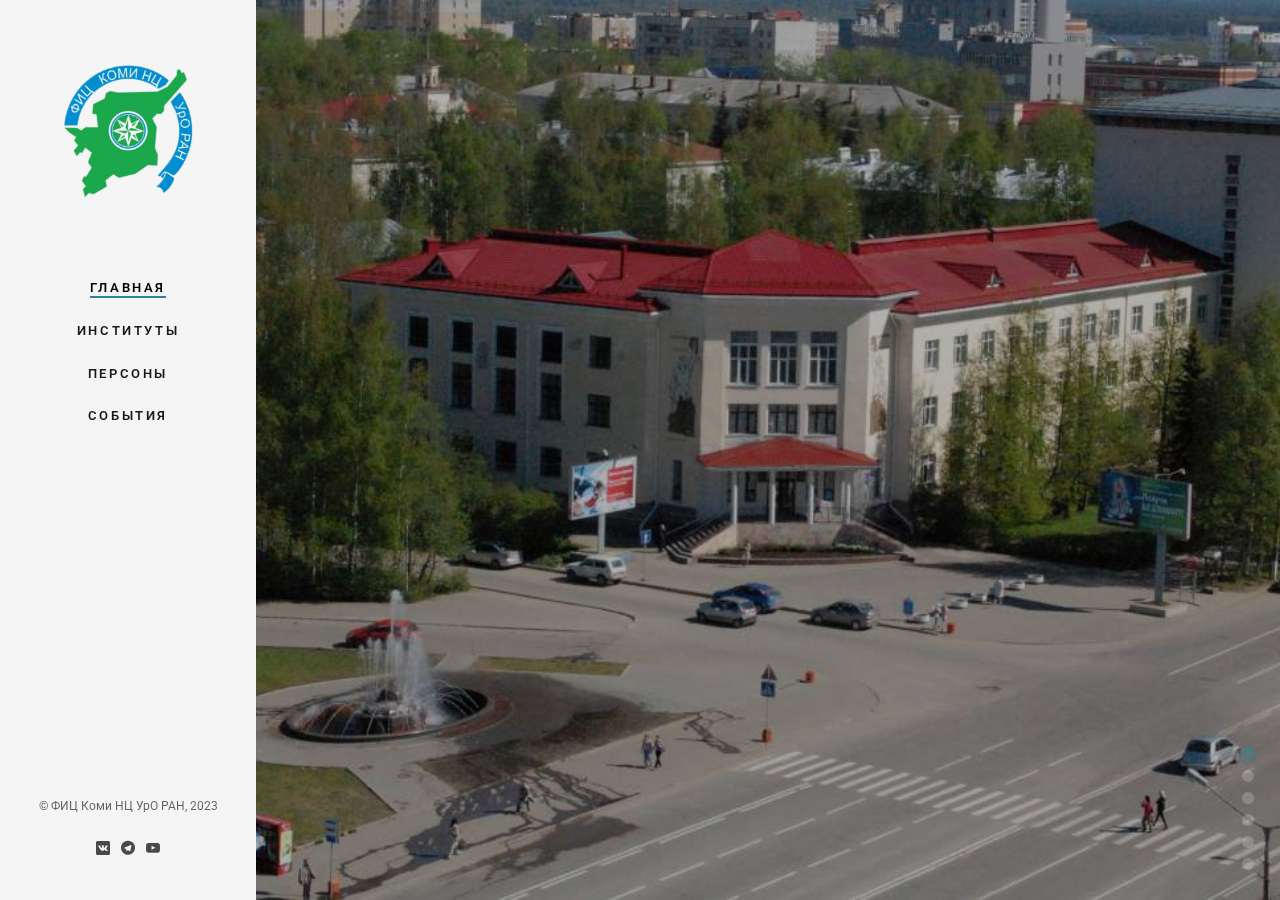
==== index.html @ f583ae5f "Add files via upload" ====
<!DOCTYPE html>
 <html class="no-js">
	<head>
	<meta charset="utf-8">
	<meta http-equiv="X-UA-Compatible" content="IE=edge">
	<title>FIC</title>
	<link rel="shortcut icon" href="favicon.ico">
	<link href="https://fonts.googleapis.com/css?family=Roboto:100,300,400,500,700" rel="stylesheet">
	<link rel="stylesheet" href="css/animate.css">
	<link rel="stylesheet" href="css/icomoon.css">
	<link rel="stylesheet" href="css/bootstrap.css">
	<link rel="stylesheet" href="css/flexslider.css">
	<link rel="stylesheet" href="css/style.css">
	<script src="js/modernizr-2.6.2.min.js"></script>

	</head>
	<body>
	<div id="fh5co-page">
		<a href="#" class="js-fh5co-nav-toggle fh5co-nav-toggle"><i></i></a>
		<aside id="fh5co-aside" role="complementary" class="border js-fullheight">

			<h1 id="fh5co-logo">
				<a href="index.html">
					<img src="images/logo.svg" alt="FIC Logo">
				</a>
			</h1>
			<nav id="fh5co-main-menu" role="navigation">
				<ul>
					<li class="fh5co-active"><a href="index.html">Главная</a></li>
					<li><a href="blog.html">Институты</a></li>
					<li><a href="person.html">Персоны</a></li>
					<li><a href="event.html">События</a></li>
				</ul>
			</nav>

			<div class="fh5co-footer">
				<p><small>&copy; ФИЦ Коми НЦ УрО РАН, 2023</span></small></p>
				<ul>
					<li><a href="#"><i class="icon-vk"></i></a></li>
					<li><a href="#"><i class="icon-telegram"></i></a></li>
					<li><a href="#"><i class="icon-youtube"></i></a></li>
				</ul>
			</div>

		</aside>

		<div id="fh5co-main">
			<aside id="fh5co-hero" class="js-fullheight">
				<div class="flexslider js-fullheight">
					<ul class="slides">
				   	<li style="background-image: url(images/Biology.jpg);">
				   		<div class="overlay"></div>
				   		<div class="container-fluid">
				   			<div class="row">
					   			<div class="col-md-8 col-md-offset-2 text-center js-fullheight slider-text">
					   				<div class="slider-text-inner">
					   					<h1>Институт биологии Коми научного центра Уральского отделения Российской академии наук</h1>
											<p><a href="blog.html" class="btn btn-primary btn-learn">Подробнее<i class="icon-arrow-right3"></i></a></p>
					   				</div>
					   			</div>
					   		</div>
				   		</div>
				   	</li>
				   	<li style="background-image: url(images/language.jpg);">
				   		<div class="overlay"></div>
				   		<div class="container-fluid">
				   			<div class="row">
					   			<div class="col-md-8 col-md-offset-2 text-center js-fullheight slider-text">
					   				<div class="slider-text-inner">
					   					<h1>Институт языка, литературы и истории Коми научного центра Уральского отделения Российской академии наук</h1>
											<p><a href="blog.html" class="btn btn-primary btn-learn">Подробнее<i class="icon-arrow-right3"></i></a></p>
					   				</div>
					   			</div>
					   		</div>
				   		</div>
				   	</li>
				   	<li style="background-image: url(images/chemistry.jpg);">
				   		<div class="overlay"></div>
				   		<div class="container-fluid">
				   			<div class="row">
					   			<div class="col-md-8 col-md-offset-2 text-center js-fullheight slider-text">
					   				<div class="slider-text-inner">
					   					<h1>Институт химии Коми научного центра Уральского отделения Российской академии наук</h1>
											<p><a href="blog.html" class="btn btn-primary btn-learn">Подробнее<i class="icon-arrow-right3"></i></a></p>
					   				</div>
					   			</div>
					   		</div>
				   		</div>
				   	</li>
					<li style="background-image: url(images/phisycaly.jpg);">
						<div class="overlay"></div>
						<div class="container-fluid">
							<div class="row">
								<div class="col-md-8 col-md-offset-2 text-center js-fullheight slider-text">
									<div class="slider-text-inner">
										<h1>Институт физиологии Коми научного центра Уральского отделения Российской 
											академии наук</h1>
										 <p><a href="blog.html" class="btn btn-primary btn-learn">Подробнее<i class="icon-arrow-right3"></i></a></p>
									</div>
								</div>
							</div>
						</div>
					</li>
					<li style="background-image: url(images/economics.jpg);">
						<div class="overlay"></div>
						<div class="container-fluid">
							<div class="row">
								<div class="col-md-8 col-md-offset-2 text-center js-fullheight slider-text">
									<div class="slider-text-inner">
										<h1>Институт социально-экономических и энергетических проблем Севера Коми научного центра Уральского отделения Российской 
											академии наук</h1>
										 <p><a href="blog.html" class="btn btn-primary btn-learn">Подробнее<i class="icon-arrow-right3"></i></a></p>
									</div>
								</div>
							</div>
						</div>
					</li>
					<li style="background-image: url(images/geology.jpg);">
						<div class="overlay"></div>
						<div class="container-fluid">
							<div class="row">
								<div class="col-md-8 col-md-offset-2 text-center js-fullheight slider-text">
									<div class="slider-text-inner">
										<h1>Институт геологии Коми научного центра Уральского отделения Российской академии наук имени академика Н.П. Юшкина</h1>
										 <p><a href="blog.html" class="btn btn-primary btn-learn">Подробнее<i class="icon-arrow-right3"></i></a></p>
									</div>
								</div>
							</div>
						</div>
					</li>
				  	</ul>
			  	</div>
			</aside>

	<script src="js/jquery.min.js"></script>
	<script src="js/jquery.easing.1.3.js"></script>
	<script src="js/bootstrap.min.js"></script>
	<script src="js/jquery.waypoints.min.js"></script>
	<script src="js/jquery.flexslider-min.js"></script>
	<script src="js/main.js"></script>

	</body>
</html>
---- css/icomoon.css ----
@font-face {
  font-family: 'icomoon';
  src:  url('fonts/icomoon.eot?6py85u');
  src:  url('fonts/icomoon.eot?6py85u#iefix') format('embedded-opentype'),
    url('fonts/icomoon.ttf?6py85u') format('truetype'),
    url('fonts/icomoon.woff?6py85u') format('woff'),
    url('fonts/icomoon.svg?6py85u#icomoon') format('svg');
  font-weight: normal;
  font-style: normal;
}

[class^="icon-"], [class*=" icon-"] {
  font-family: 'icomoon' !important;
  speak: none;
  font-style: normal;
  font-weight: normal;
  font-variant: normal;
  text-transform: none;
  line-height: 1;

  -webkit-font-smoothing: antialiased;
  -moz-osx-font-smoothing: grayscale;
}

.icon-times:before {
  content: "\e930";
}
.icon-tick:before {
  content: "\e931";
}
.icon-plus:before {
  content: "\e932";
}
.icon-minus:before {
  content: "\e933";
}
.icon-equals:before {
  content: "\e934";
}
.icon-divide:before {
  content: "\e935";
}
.icon-chevron-right:before {
  content: "\e936";
}
.icon-chevron-left:before {
  content: "\e937";
}
.icon-arrow-right-thick:before {
  content: "\e938";
}
.icon-arrow-left-thick:before {
  content: "\e939";
}
.icon-th-small:before {
  content: "\e93a";
}
.icon-th-menu:before {
  content: "\e93b";
}
.icon-th-list:before {
  content: "\e93c";
}
.icon-th-large:before {
  content: "\e93d";
}
.icon-home:before {
  content: "\e93e";
}
.icon-arrow-forward:before {
  content: "\e93f";
}
.icon-arrow-back:before {
  content: "\e940";
}
.icon-rss:before {
  content: "\e941";
}
.icon-location:before {
  content: "\e942";
}
.icon-link:before {
  content: "\e943";
}
.icon-image:before {
  content: "\e944";
}
.icon-arrow-up-thick:before {
  content: "\e945";
}
.icon-arrow-down-thick:before {
  content: "\e946";
}
.icon-starburst:before {
  content: "\e947";
}
.icon-starburst-outline:before {
  content: "\e948";
}
.icon-star3:before {
  content: "\e949";
}
.icon-flow-children:before {
  content: "\e94a";
}
.icon-export:before {
  content: "\e94b";
}
.icon-delete2:before {
  content: "\e94c";
}
.icon-delete-outline:before {
  content: "\e94d";
}
.icon-cloud-storage:before {
  content: "\e94e";
}
.icon-wi-fi:before {
  content: "\e94f";
}
.icon-heart:before {
  content: "\e950";
}
.icon-flash:before {
  content: "\e951";
}
.icon-cancel:before {
  content: "\e952";
}
.icon-backspace:before {
  content: "\e953";
}
.icon-attachment:before {
  content: "\e954";
}
.icon-arrow-move:before {
  content: "\e955";
}
.icon-warning:before {
  content: "\e956";
}
.icon-user:before {
  content: "\e957";
}
.icon-radar:before {
  content: "\e958";
}
.icon-lock-open:before {
  content: "\e959";
}
.icon-lock-closed:before {
  content: "\e95a";
}
.icon-location-arrow:before {
  content: "\e95b";
}
.icon-info:before {
  content: "\e95c";
}
.icon-user-delete:before {
  content: "\e95d";
}
.icon-user-add:before {
  content: "\e95e";
}
.icon-media-pause:before {
  content: "\e95f";
}
.icon-group:before {
  content: "\e960";
}
.icon-chart-pie:before {
  content: "\e961";
}
.icon-chart-line:before {
  content: "\e962";
}
.icon-chart-bar:before {
  content: "\e963";
}
.icon-chart-area:before {
  content: "\e964";
}
.icon-video:before {
  content: "\e965";
}
.icon-point-of-interest:before {
  content: "\e966";
}
.icon-infinity:before {
  content: "\e967";
}
.icon-globe:before {
  content: "\e968";
}
.icon-eye:before {
  content: "\e969";
}
.icon-cog:before {
  content: "\e96a";
}
.icon-camera:before {
  content: "\e96b";
}
.icon-upload:before {
  content: "\e96c";
}
.icon-scissors:before {
  content: "\e96d";
}
.icon-refresh:before {
  content: "\e96e";
}
.icon-pin:before {
  content: "\e96f";
}
.icon-key:before {
  content: "\e970";
}
.icon-info-large:before {
  content: "\e971";
}
.icon-eject:before {
  content: "\e972";
}
.icon-download:before {
  content: "\e973";
}
.icon-zoom:before {
  content: "\e974";
}
.icon-zoom-out:before {
  content: "\e975";
}
.icon-zoom-in:before {
  content: "\e976";
}
.icon-sort-numerically:before {
  content: "\e977";
}
.icon-sort-alphabetically:before {
  content: "\e978";
}
.icon-input-checked:before {
  content: "\e979";
}
.icon-calender:before {
  content: "\e97a";
}
.icon-world2:before {
  content: "\e97b";
}
.icon-notes:before {
  content: "\e97c";
}
.icon-code:before {
  content: "\e97d";
}
.icon-arrow-sync:before {
  content: "\e97e";
}
.icon-arrow-shuffle:before {
  content: "\e97f";
}
.icon-arrow-repeat:before {
  content: "\e980";
}
.icon-arrow-minimise:before {
  content: "\e981";
}
.icon-arrow-maximise:before {
  content: "\e982";
}
.icon-arrow-loop:before {
  content: "\e983";
}
.icon-anchor:before {
  content: "\e984";
}
.icon-spanner:before {
  content: "\e985";
}
.icon-puzzle:before {
  content: "\e986";
}
.icon-power:before {
  content: "\e987";
}
.icon-plane:before {
  content: "\e988";
}
.icon-pi:before {
  content: "\e989";
}
.icon-phone:before {
  content: "\e98a";
}
.icon-microphone2:before {
  content: "\e98b";
}
.icon-media-rewind:before {
  content: "\e98c";
}
.icon-flag:before {
  content: "\e98d";
}
.icon-adjust-brightness:before {
  content: "\e98e";
}
.icon-waves:before {
  content: "\e98f";
}
.icon-social-twitter:before {
  content: "\e990";
}
.icon-social-facebook:before {
  content: "\e991";
}
.icon-social-dribbble:before {
  content: "\e992";
}
.icon-media-stop:before {
  content: "\e993";
}
.icon-media-record:before {
  content: "\e994";
}
.icon-media-play:before {
  content: "\e995";
}
.icon-media-fast-forward:before {
  content: "\e996";
}
.icon-media-eject:before {
  content: "\e997";
}
.icon-social-vimeo:before {
  content: "\e998";
}
.icon-social-tumbler:before {
  content: "\e999";
}
.icon-social-skype:before {
  content: "\e99a";
}
.icon-social-pinterest:before {
  content: "\e99b";
}
.icon-social-linkedin:before {
  content: "\e99c";
}
.icon-social-last-fm:before {
  content: "\e99d";
}
.icon-social-github:before {
  content: "\e99e";
}
.icon-social-flickr:before {
  content: "\e99f";
}
.icon-at:before {
  content: "\e9a0";
}
.icon-times-outline:before {
  content: "\e9a1";
}
.icon-plus-outline:before {
  content: "\e9a2";
}
.icon-minus-outline:before {
  content: "\e9a3";
}
.icon-tick-outline:before {
  content: "\e9a4";
}
.icon-th-large-outline:before {
  content: "\e9a5";
}
.icon-equals-outline:before {
  content: "\e9a6";
}
.icon-divide-outline:before {
  content: "\e9a7";
}
.icon-chevron-right-outline:before {
  content: "\e9a8";
}
.icon-chevron-left-outline:before {
  content: "\e9a9";
}
.icon-arrow-right-outline:before {
  content: "\e9aa";
}
.icon-arrow-left-outline:before {
  content: "\e9ab";
}
.icon-th-small-outline:before {
  content: "\e9ac";
}
.icon-th-menu-outline:before {
  content: "\e9ad";
}
.icon-th-list-outline:before {
  content: "\e9ae";
}
.icon-news2:before {
  content: "\e9b1";
}
.icon-home-outline:before {
  content: "\e9b2";
}
.icon-arrow-up-outline:before {
  content: "\e9b3";
}
.icon-arrow-forward-outline:before {
  content: "\e9b4";
}
.icon-arrow-down-outline:before {
  content: "\e9b5";
}
.icon-arrow-back-outline:before {
  content: "\e9b6";
}
.icon-trash3:before {
  content: "\e9b7";
}
.icon-rss-outline:before {
  content: "\e9b8";
}
.icon-message:before {
  content: "\e9b9";
}
.icon-location-outline:before {
  content: "\e9ba";
}
.icon-link-outline:before {
  content: "\e9bb";
}
.icon-image-outline:before {
  content: "\e9bc";
}
.icon-export-outline:before {
  content: "\e9bd";
}
.icon-cross:before {
  content: "\e9be";
}
.icon-wi-fi-outline:before {
  content: "\e9bf";
}
.icon-star-outline:before {
  content: "\e9c0";
}
.icon-media-pause-outline:before {
  content: "\e9c1";
}
.icon-mail:before {
  content: "\e9c2";
}
.icon-heart-outline:before {
  content: "\e9c3";
}
.icon-flash-outline:before {
  content: "\e9c4";
}
.icon-cancel-outline:before {
  content: "\e9c5";
}
.icon-beaker:before {
  content: "\e9c6";
}
.icon-arrow-move-outline:before {
  content: "\e9c7";
}
.icon-watch2:before {
  content: "\e9c8";
}
.icon-warning-outline:before {
  content: "\e9c9";
}
.icon-time:before {
  content: "\e9ca";
}
.icon-radar-outline:before {
  content: "\e9cb";
}
.icon-lock-open-outline:before {
  content: "\e9cc";
}
.icon-location-arrow-outline:before {
  content: "\e9cd";
}
.icon-info-outline:before {
  content: "\e9ce";
}
.icon-backspace-outline:before {
  content: "\e9cf";
}
.icon-attachment-outline:before {
  content: "\e9d0";
}
.icon-user-outline:before {
  content: "\e9d1";
}
.icon-user-delete-outline:before {
  content: "\e9d2";
}
.icon-user-add-outline:before {
  content: "\e9d3";
}
.icon-lock-closed-outline:before {
  content: "\e9d4";
}
.icon-group-outline:before {
  content: "\e9d5";
}
.icon-chart-pie-outline:before {
  content: "\e9d6";
}
.icon-chart-line-outline:before {
  content: "\e9d7";
}
.icon-chart-bar-outline:before {
  content: "\e9d8";
}
.icon-chart-area-outline:before {
  content: "\e9d9";
}
.icon-video-outline:before {
  content: "\e9da";
}
.icon-point-of-interest-outline:before {
  content: "\e9db";
}
.icon-map:before {
  content: "\e9dc";
}
.icon-key-outline:before {
  content: "\e9dd";
}
.icon-infinity-outline:before {
  content: "\e9de";
}
.icon-globe-outline:before {
  content: "\e9df";
}
.icon-eye-outline:before {
  content: "\e9e0";
}
.icon-cog-outline:before {
  content: "\e9e1";
}
.icon-camera-outline:before {
  content: "\e9e2";
}
.icon-upload-outline:before {
  content: "\e9e3";
}
.icon-support:before {
  content: "\e9e4";
}
.icon-scissors-outline:before {
  content: "\e9e5";
}
.icon-refresh-outline:before {
  content: "\e9e6";
}
.icon-info-large-outline:before {
  content: "\e9e7";
}
.icon-eject-outline:before {
  content: "\e9e8";
}
.icon-download-outline:before {
  content: "\e9e9";
}
.icon-battery-mid:before {
  content: "\e9ea";
}
.icon-battery-low:before {
  content: "\e9eb";
}
.icon-battery-high:before {
  content: "\e9ec";
}
.icon-zoom-outline:before {
  content: "\e9ed";
}
.icon-zoom-out-outline:before {
  content: "\e9ee";
}
.icon-zoom-in-outline:before {
  content: "\e9ef";
}
.icon-tag3:before {
  content: "\e9f0";
}
.icon-tabs-outline:before {
  content: "\e9f1";
}
.icon-pin-outline:before {
  content: "\e9f2";
}
.icon-message-typing:before {
  content: "\e9f3";
}
.icon-directions:before {
  content: "\e9f4";
}
.icon-battery-full:before {
  content: "\e9f5";
}
.icon-battery-charge:before {
  content: "\e9f6";
}
.icon-pipette:before {
  content: "\e9f7";
}
.icon-pencil:before {
  content: "\e9f8";
}
.icon-folder:before {
  content: "\e9f9";
}
.icon-folder-delete:before {
  content: "\e9fa";
}
.icon-folder-add:before {
  content: "\e9fb";
}
.icon-edit:before {
  content: "\e9fc";
}
.icon-document:before {
  content: "\e9fd";
}
.icon-document-delete:before {
  content: "\e9fe";
}
.icon-document-add:before {
  content: "\e9ff";
}
.icon-brush:before {
  content: "\ea00";
}
.icon-thumbs-up:before {
  content: "\ea01";
}
.icon-thumbs-down:before {
  content: "\ea02";
}
.icon-pen:before {
  content: "\ea03";
}
.icon-sort-numerically-outline:before {
  content: "\ea04";
}
.icon-sort-alphabetically-outline:before {
  content: "\ea05";
}
.icon-social-last-fm-circular:before {
  content: "\ea06";
}
.icon-social-github-circular:before {
  content: "\ea07";
}
.icon-compass:before {
  content: "\ea08";
}
.icon-bookmark:before {
  content: "\ea09";
}
.icon-input-checked-outline:before {
  content: "\ea0a";
}
.icon-code-outline:before {
  content: "\ea0b";
}
.icon-calender-outline:before {
  content: "\ea0c";
}
.icon-business-card:before {
  content: "\ea0d";
}
.icon-arrow-up:before {
  content: "\ea0e";
}
.icon-arrow-sync-outline:before {
  content: "\ea0f";
}
.icon-arrow-right:before {
  content: "\ea10";
}
.icon-arrow-repeat-outline:before {
  content: "\ea11";
}
.icon-arrow-loop-outline:before {
  content: "\ea12";
}
.icon-arrow-left:before {
  content: "\ea13";
}
.icon-flow-switch:before {
  content: "\ea14";
}
.icon-flow-parallel:before {
  content: "\ea15";
}
.icon-flow-merge:before {
  content: "\ea16";
}
.icon-document-text:before {
  content: "\ea17";
}
.icon-clipboard:before {
  content: "\ea18";
}
.icon-calculator:before {
  content: "\ea19";
}
.icon-arrow-minimise-outline:before {
  content: "\ea1a";
}
.icon-arrow-maximise-outline:before {
  content: "\ea1b";
}
.icon-arrow-down:before {
  content: "\ea1c";
}
.icon-gift:before {
  content: "\ea1d";
}
.icon-film:before {
  content: "\ea1e";
}
.icon-database:before {
  content: "\ea1f";
}
.icon-bell:before {
  content: "\ea20";
}
.icon-anchor-outline:before {
  content: "\ea21";
}
.icon-adjust-contrast:before {
  content: "\ea22";
}
.icon-world-outline:before {
  content: "\ea23";
}
.icon-shopping-bag:before {
  content: "\ea24";
}
.icon-power-outline:before {
  content: "\ea25";
}
.icon-notes-outline:before {
  content: "\ea26";
}
.icon-device-tablet:before {
  content: "\ea27";
}
.icon-device-phone:before {
  content: "\ea28";
}
.icon-device-laptop:before {
  content: "\ea29";
}
.icon-device-desktop:before {
  content: "\ea2a";
}
.icon-briefcase:before {
  content: "\ea2b";
}
.icon-stopwatch:before {
  content: "\ea2c";
}
.icon-spanner-outline:before {
  content: "\ea2d";
}
.icon-puzzle-outline:before {
  content: "\ea2e";
}
.icon-printer:before {
  content: "\ea2f";
}
.icon-pi-outline:before {
  content: "\ea30";
}
.icon-lightbulb:before {
  content: "\ea31";
}
.icon-flag-outline:before {
  content: "\ea32";
}
.icon-contacts:before {
  content: "\ea33";
}
.icon-archive2:before {
  content: "\ea34";
}
.icon-weather-stormy:before {
  content: "\ea35";
}
.icon-weather-shower:before {
  content: "\ea36";
}
.icon-weather-partly-sunny:before {
  content: "\ea37";
}
.icon-weather-downpour:before {
  content: "\ea38";
}
.icon-weather-cloudy:before {
  content: "\ea39";
}
.icon-plane-outline:before {
  content: "\ea3a";
}
.icon-phone-outline:before {
  content: "\ea3b";
}
.icon-microphone-outline:before {
  content: "\ea3c";
}
.icon-weather-windy:before {
  content: "\ea3d";
}
.icon-weather-windy-cloudy:before {
  content: "\ea3e";
}
.icon-weather-sunny:before {
  content: "\ea3f";
}
.icon-weather-snow:before {
  content: "\ea40";
}
.icon-weather-night:before {
  content: "\ea41";
}
.icon-media-stop-outline:before {
  content: "\ea42";
}
.icon-media-rewind-outline:before {
  content: "\ea43";
}
.icon-media-record-outline:before {
  content: "\ea44";
}
.icon-media-play-outline:before {
  content: "\ea45";
}
.icon-media-fast-forward-outline:before {
  content: "\ea46";
}
.icon-media-eject-outline:before {
  content: "\ea47";
}
.icon-wine:before {
  content: "\ea48";
}
.icon-waves-outline:before {
  content: "\ea49";
}
.icon-ticket:before {
  content: "\ea4a";
}
.icon-tags:before {
  content: "\ea4b";
}
.icon-plug:before {
  content: "\ea4c";
}
.icon-headphones:before {
  content: "\ea4d";
}
.icon-credit-card:before {
  content: "\ea4e";
}
.icon-coffee:before {
  content: "\ea4f";
}
.icon-book:before {
  content: "\ea50";
}
.icon-beer:before {
  content: "\ea51";
}
.icon-volume2:before {
  content: "\ea52";
}
.icon-volume-up:before {
  content: "\ea53";
}
.icon-volume-mute:before {
  content: "\ea54";
}
.icon-volume-down:before {
  content: "\ea55";
}
.icon-social-vimeo-circular:before {
  content: "\ea56";
}
.icon-social-twitter-circular:before {
  content: "\ea57";
}
.icon-social-pinterest-circular:before {
  content: "\ea58";
}
.icon-social-linkedin-circular:before {
  content: "\ea59";
}
.icon-social-facebook-circular:before {
  content: "\ea5a";
}
.icon-social-dribbble-circular:before {
  content: "\ea5b";
}
.icon-tree:before {
  content: "\ea5c";
}
.icon-thermometer2:before {
  content: "\ea5d";
}
.icon-social-tumbler-circular:before {
  content: "\ea5e";
}
.icon-social-skype-outline:before {
  content: "\ea5f";
}
.icon-social-flickr-circular:before {
  content: "\ea60";
}
.icon-social-at-circular:before {
  content: "\ea61";
}
.icon-shopping-cart:before {
  content: "\ea62";
}
.icon-messages:before {
  content: "\ea63";
}
.icon-leaf:before {
  content: "\ea64";
}
.icon-feather:before {
  content: "\ea65";
}
.icon-eye2:before {
  content: "\e064";
}
.icon-paper-clip:before {
  content: "\e065";
}
.icon-mail5:before {
  content: "\e066";
}
.icon-toggle:before {
  content: "\e067";
}
.icon-layout:before {
  content: "\e068";
}
.icon-link2:before {
  content: "\e069";
}
.icon-bell2:before {
  content: "\e06a";
}
.icon-lock3:before {
  content: "\e06b";
}
.icon-unlock:before {
  content: "\e06c";
}
.icon-ribbon2:before {
  content: "\e06d";
}
.icon-image2:before {
  content: "\e06e";
}
.icon-signal:before {
  content: "\e06f";
}
.icon-target3:before {
  content: "\e070";
}
.icon-clipboard3:before {
  content: "\e071";
}
.icon-clock3:before {
  content: "\e072";
}
.icon-watch:before {
  content: "\e073";
}
.icon-air-play:before {
  content: "\e074";
}
.icon-camera3:before {
  content: "\e075";
}
.icon-video2:before {
  content: "\e076";
}
.icon-disc:before {
  content: "\e077";
}
.icon-printer3:before {
  content: "\e078";
}
.icon-monitor:before {
  content: "\e079";
}
.icon-server:before {
  content: "\e07a";
}
.icon-cog2:before {
  content: "\e07b";
}
.icon-heart3:before {
  content: "\e07c";
}
.icon-paragraph:before {
  content: "\e07d";
}
.icon-align-justify:before {
  content: "\e07e";
}
.icon-align-left:before {
  content: "\e07f";
}
.icon-align-center:before {
  content: "\e080";
}
.icon-align-right:before {
  content: "\e081";
}
.icon-book2:before {
  content: "\e082";
}
.icon-layers2:before {
  content: "\e083";
}
.icon-stack2:before {
  content: "\e084";
}
.icon-stack-2:before {
  content: "\e085";
}
.icon-paper:before {
  content: "\e086";
}
.icon-paper-stack:before {
  content: "\e087";
}
.icon-search3:before {
  content: "\e088";
}
.icon-zoom-in2:before {
  content: "\e089";
}
.icon-zoom-out2:before {
  content: "\e08a";
}
.icon-reply2:before {
  content: "\e08b";
}
.icon-circle-plus:before {
  content: "\e08c";
}
.icon-circle-minus:before {
  content: "\e08d";
}
.icon-circle-check:before {
  content: "\e08e";
}
.icon-circle-cross:before {
  content: "\e08f";
}
.icon-square-plus:before {
  content: "\e090";
}
.icon-square-minus:before {
  content: "\e091";
}
.icon-square-check:before {
  content: "\e092";
}
.icon-square-cross:before {
  content: "\e093";
}
.icon-microphone:before {
  content: "\e094";
}
.icon-record:before {
  content: "\e095";
}
.icon-skip-back:before {
  content: "\e096";
}
.icon-rewind:before {
  content: "\e097";
}
.icon-play4:before {
  content: "\e098";
}
.icon-pause3:before {
  content: "\e099";
}
.icon-stop3:before {
  content: "\e09a";
}
.icon-fast-forward:before {
  content: "\e09b";
}
.icon-skip-forward:before {
  content: "\e09c";
}
.icon-shuffle2:before {
  content: "\e09d";
}
.icon-repeat:before {
  content: "\e09e";
}
.icon-folder2:before {
  content: "\e09f";
}
.icon-umbrella:before {
  content: "\e0a0";
}
.icon-moon:before {
  content: "\e0a1";
}
.icon-thermometer:before {
  content: "\e0a2";
}
.icon-drop:before {
  content: "\e0a3";
}
.icon-sun2:before {
  content: "\e0a4";
}
.icon-cloud3:before {
  content: "\e0a5";
}
.icon-cloud-upload2:before {
  content: "\e0a6";
}
.icon-cloud-download2:before {
  content: "\e0a7";
}
.icon-upload4:before {
  content: "\e0a8";
}
.icon-download4:before {
  content: "\e0a9";
}
.icon-location3:before {
  content: "\e0aa";
}
.icon-location-2:before {
  content: "\e0ab";
}
.icon-map3:before {
  content: "\e0ac";
}
.icon-battery:before {
  content: "\e0ad";
}
.icon-head:before {
  content: "\e0ae";
}
.icon-briefcase3:before {
  content: "\e0af";
}
.icon-speech-bubble:before {
  content: "\e0b0";
}
.icon-anchor2:before {
  content: "\e0b1";
}
.icon-globe2:before {
  content: "\e0b2";
}
.icon-box:before {
  content: "\e0b3";
}
.icon-reload:before {
  content: "\e0b4";
}
.icon-share3:before {
  content: "\e0b5";
}
.icon-marquee:before {
  content: "\e0b6";
}
.icon-marquee-plus:before {
  content: "\e0b7";
}
.icon-marquee-minus:before {
  content: "\e0b8";
}
.icon-tag:before {
  content: "\e0b9";
}
.icon-power2:before {
  content: "\e0ba";
}
.icon-command2:before {
  content: "\e0bb";
}
.icon-alt:before {
  content: "\e0bc";
}
.icon-esc:before {
  content: "\e0bd";
}
.icon-bar-graph:before {
  content: "\e0be";
}
.icon-bar-graph-2:before {
  content: "\e0bf";
}
.icon-pie-graph:before {
  content: "\e0c0";
}
.icon-star:before {
  content: "\e0c1";
}
.icon-arrow-left3:before {
  content: "\e0c2";
}
.icon-arrow-right3:before {
  content: "\e0c3";
}
.icon-arrow-up3:before {
  content: "\e0c4";
}
.icon-arrow-down3:before {
  content: "\e0c5";
}
.icon-volume:before {
  content: "\e0c6";
}
.icon-mute:before {
  content: "\e0c7";
}
.icon-content-right:before {
  content: "\e100";
}
.icon-content-left:before {
  content: "\e101";
}
.icon-grid2:before {
  content: "\e102";
}
.icon-grid-2:before {
  content: "\e103";
}
.icon-columns:before {
  content: "\e104";
}
.icon-loader:before {
  content: "\e105";
}
.icon-bag:before {
  content: "\e106";
}
.icon-ban:before {
  content: "\e107";
}
.icon-flag3:before {
  content: "\e108";
}
.icon-trash:before {
  content: "\e109";
}
.icon-expand2:before {
  content: "\e110";
}
.icon-contract:before {
  content: "\e111";
}
.icon-maximize:before {
  content: "\e112";
}
.icon-minimize:before {
  content: "\e113";
}
.icon-plus2:before {
  content: "\e114";
}
.icon-minus2:before {
  content: "\e115";
}
.icon-check:before {
  content: "\e116";
}
.icon-cross2:before {
  content: "\e117";
}
.icon-move:before {
  content: "\e118";
}
.icon-delete:before {
  content: "\e119";
}
.icon-menu5:before {
  content: "\e120";
}
.icon-archive:before {
  content: "\e121";
}
.icon-inbox:before {
  content: "\e122";
}
.icon-outbox:before {
  content: "\e123";
}
.icon-file:before {
  content: "\e124";
}
.icon-file-add:before {
  content: "\e125";
}
.icon-file-subtract:before {
  content: "\e126";
}
.icon-help:before {
  content: "\e127";
}
.icon-open:before {
  content: "\e128";
}
.icon-ellipsis:before {
  content: "\e129";
}
.icon-heart4:before {
  content: "\e900";
}
.icon-cloud4:before {
  content: "\e901";
}
.icon-star2:before {
  content: "\e902";
}
.icon-tv2:before {
  content: "\e903";
}
.icon-sound:before {
  content: "\e904";
}
.icon-video3:before {
  content: "\e905";
}
.icon-trash2:before {
  content: "\e906";
}
.icon-user2:before {
  content: "\e907";
}
.icon-key3:before {
  content: "\e908";
}
.icon-search4:before {
  content: "\e909";
}
.icon-settings:before {
  content: "\e90a";
}
.icon-camera4:before {
  content: "\e90b";
}
.icon-tag2:before {
  content: "\e90c";
}
.icon-lock4:before {
  content: "\e90d";
}
.icon-bulb:before {
  content: "\e90e";
}
.icon-pen2:before {
  content: "\e90f";
}
.icon-diamond:before {
  content: "\e910";
}
.icon-display2:before {
  content: "\e911";
}
.icon-location4:before {
  content: "\e912";
}
.icon-eye3:before {
  content: "\e913";
}
.icon-bubble3:before {
  content: "\e914";
}
.icon-stack3:before {
  content: "\e915";
}
.icon-cup:before {
  content: "\e916";
}
.icon-phone3:before {
  content: "\e917";
}
.icon-news:before {
  content: "\e918";
}
.icon-mail6:before {
  content: "\e919";
}
.icon-like:before {
  content: "\e91a";
}
.icon-photo:before {
  content: "\e91b";
}
.icon-note:before {
  content: "\e91c";
}
.icon-clock4:before {
  content: "\e91d";
}
.icon-paperplane:before {
  content: "\e91e";
}
.icon-params:before {
  content: "\e91f";
}
.icon-banknote:before {
  content: "\e920";
}
.icon-data:before {
  content: "\e921";
}
.icon-music2:before {
  content: "\e922";
}
.icon-megaphone2:before {
  content: "\e923";
}
.icon-study:before {
  content: "\e924";
}
.icon-lab2:before {
  content: "\e925";
}
.icon-food:before {
  content: "\e926";
}
.icon-t-shirt:before {
  content: "\e927";
}
.icon-fire2:before {
  content: "\e928";
}
.icon-clip:before {
  content: "\e929";
}
.icon-shop:before {
  content: "\e92a";
}
.icon-calendar3:before {
  content: "\e92b";
}
.icon-wallet2:before {
  content: "\e92c";
}
.icon-vynil:before {
  content: "\e92d";
}
.icon-truck2:before {
  content: "\e92e";
}
.icon-world:before {
  content: "\e92f";
}
.icon-spinner6:before {
  content: "\e9af";
}
.icon-spinner7:before {
  content: "\e9b0";
}
.icon-amazon:before {
  content: "\eab7";
}
.icon-google:before {
  content: "\eab8";
}
.icon-google2:before {
  content: "\eab9";
}
.icon-google3:before {
  content: "\eaba";
}
.icon-google-plus:before {
  content: "\eabb";
}
.icon-google-plus2:before {
  content: "\eabc";
}
.icon-google-plus3:before {
  content: "\eabd";
}
.icon-hangouts:before {
  content: "\eabe";
}
.icon-google-drive:before {
  content: "\eabf";
}
.icon-facebook2:before {
  content: "\eac0";
}
.icon-facebook22:before {
  content: "\eac1";
}
.icon-instagram:before {
  content: "\eac2";
}
.icon-whatsapp:before {
  content: "\eac3";
}
.icon-spotify:before {
  content: "\eac4";
}
.icon-telegram:before {
  content: "\eac5";
}
.icon-twitter2:before {
  content: "\eac6";
}
.icon-vine:before {
  content: "\eac7";
}
.icon-vk:before {
  content: "\eac8";
}
.icon-renren:before {
  content: "\eac9";
}
.icon-sina-weibo:before {
  content: "\eaca";
}
.icon-rss2:before {
  content: "\eacb";
}
.icon-rss22:before {
  content: "\eacc";
}
.icon-youtube:before {
  content: "\eacd";
}
.icon-youtube2:before {
  content: "\eace";
}
.icon-twitch:before {
  content: "\eacf";
}
.icon-vimeo:before {
  content: "\ead0";
}
.icon-vimeo2:before {
  content: "\ead1";
}
.icon-lanyrd:before {
  content: "\ead2";
}
.icon-flickr:before {
  content: "\ead3";
}
.icon-flickr2:before {
  content: "\ead4";
}
.icon-flickr3:before {
  content: "\ead5";
}
.icon-flickr4:before {
  content: "\ead6";
}
.icon-dribbble2:before {
  content: "\ead7";
}
.icon-behance:before {
  content: "\ead8";
}
.icon-behance2:before {
  content: "\ead9";
}
.icon-deviantart:before {
  content: "\eada";
}
.icon-500px:before {
  content: "\eadb";
}
.icon-steam:before {
  content: "\eadc";
}
.icon-steam2:before {
  content: "\eadd";
}
.icon-dropbox:before {
  content: "\eade";
}
.icon-onedrive:before {
  content: "\eadf";
}
.icon-github:before {
  content: "\eae0";
}
.icon-npm:before {
  content: "\eae1";
}
.icon-basecamp:before {
  content: "\eae2";
}
.icon-trello:before {
  content: "\eae3";
}
.icon-wordpress:before {
  content: "\eae4";
}
.icon-joomla:before {
  content: "\eae5";
}
.icon-ello:before {
  content: "\eae6";
}
.icon-blogger:before {
  content: "\eae7";
}
.icon-blogger2:before {
  content: "\eae8";
}
.icon-tumblr2:before {
  content: "\eae9";
}
.icon-tumblr22:before {
  content: "\eaea";
}
.icon-yahoo:before {
  content: "\eaeb";
}
.icon-yahoo2:before {
  content: "\eaec";
}
.icon-tux:before {
  content: "\eaed";
}
.icon-appleinc:before {
  content: "\eaee";
}
.icon-finder:before {
  content: "\eaef";
}
.icon-android:before {
  content: "\eaf0";
}
.icon-windows:before {
  content: "\eaf1";
}
.icon-windows8:before {
  content: "\eaf2";
}
.icon-soundcloud:before {
  content: "\eaf3";
}
.icon-soundcloud2:before {
  content: "\eaf4";
}
.icon-skype:before {
  content: "\eaf5";
}
.icon-reddit:before {
  content: "\eaf6";
}
.icon-hackernews:before {
  content: "\eaf7";
}
.icon-wikipedia:before {
  content: "\eaf8";
}
.icon-linkedin2:before {
  content: "\eaf9";
}
.icon-linkedin22:before {
  content: "\eafa";
}
.icon-lastfm:before {
  content: "\eafb";
}
.icon-lastfm2:before {
  content: "\eafc";
}
.icon-delicious:before {
  content: "\eafd";
}
.icon-stumbleupon:before {
  content: "\eafe";
}
.icon-stumbleupon2:before {
  content: "\eaff";
}
.icon-stackoverflow:before {
  content: "\eb00";
}
.icon-pinterest:before {
  content: "\eb01";
}
.icon-pinterest2:before {
  content: "\eb02";
}
.icon-xing:before {
  content: "\eb03";
}
.icon-xing2:before {
  content: "\eb04";
}
.icon-flattr:before {
  content: "\eb05";
}
.icon-foursquare:before {
  content: "\eb06";
}
.icon-yelp:before {
  content: "\eb07";
}
.icon-paypal:before {
  content: "\eb08";
}
.icon-chrome:before {
  content: "\eb09";
}
.icon-firefox:before {
  content: "\eb0a";
}
.icon-IE:before {
  content: "\eb0b";
}
.icon-edge:before {
  content: "\eb0c";
}
.icon-safari:before {
  content: "\eb0d";
}
.icon-opera:before {
  content: "\eb0e";
}
.icon-file-pdf:before {
  content: "\eb0f";
}
.icon-file-openoffice:before {
  content: "\eb10";
}
.icon-file-word:before {
  content: "\eb11";
}
.icon-file-excel:before {
  content: "\eb12";
}
.icon-libreoffice:before {
  content: "\eb13";
}
.icon-html-five:before {
  content: "\eb14";
}
.icon-html-five2:before {
  content: "\eb15";
}
.icon-css3:before {
  content: "\eb16";
}
.icon-git:before {
  content: "\eb17";
}
.icon-codepen:before {
  content: "\eb18";
}
.icon-svg:before {
  content: "\eb19";
}
.icon-IcoMoon:before {
  content: "\eb1a";
}
---- css/flexslider.css ----
.flex-container a:hover,
.flex-slider a:hover {
  outline: none;
}
.slides,
.slides > li,
.flex-control-nav,
.flex-direction-nav {
  margin: 0;
  padding: 0;
  list-style: none;
}
.flex-pauseplay span {
  text-transform: capitalize;
}

.flexslider {
  margin: 0;
  padding: 0;
}
.flexslider .slides > li {
  display: none;
  -webkit-backface-visibility: hidden;
}
.flexslider .slides img {
  width: 100%;
  display: block;
}
.flexslider .slides:after {
  /*content: "\0020";*/
  display: block;
  clear: both;
  visibility: hidden;
  line-height: 0;
  height: 0;
}
html[xmlns] .flexslider .slides {
  display: block;
}
* html .flexslider .slides {
  height: 1%;
}
.no-js .flexslider .slides > li:first-child {
  display: block;
}

.flexslider {
  margin: 0 0 60px;
  background: #ffffff;
  border: 4px solid #ffffff;
  position: relative;
  zoom: 1;
  -webkit-border-radius: 4px;
  -moz-border-radius: 4px;
  border-radius: 4px;
  -webkit-box-shadow: '' 0 1px 4px rgba(0, 0, 0, 0.2);
  -moz-box-shadow: '' 0 1px 4px rgba(0, 0, 0, 0.2);
  -o-box-shadow: '' 0 1px 4px rgba(0, 0, 0, 0.2);
  box-shadow: '' 0 1px 4px rgba(0, 0, 0, 0.2);
}
.flexslider .slides {
  zoom: 1;
}
.flexslider .slides img {
  height: auto;
  -moz-user-select: none;
}
.flex-viewport {
  max-height: 2000px;
  -webkit-transition: all 1s ease;
  -moz-transition: all 1s ease;
  -ms-transition: all 1s ease;
  -o-transition: all 1s ease;
  transition: all 1s ease;
}
.loading .flex-viewport {
  max-height: 300px;
}
.carousel li {
  margin-right: 5px;
}
.flex-direction-nav {
  height: 0;
}
.flex-direction-nav a {
  text-decoration: none;
  display: block;
  width: 40px;
  height: 40px;
  margin: -20px 0 0;
  position: absolute;
  top: 50%;
  z-index: 10;
  overflow: hidden;
  opacity: 0;
  cursor: pointer;
  color: rgba(0, 0, 0, 0.8);
  text-shadow: 1px 1px 0 rgba(255, 255, 255, 0.3);
  -webkit-transition: all 0.3s ease-in-out;
  -moz-transition: all 0.3s ease-in-out;
  -ms-transition: all 0.3s ease-in-out;
  -o-transition: all 0.3s ease-in-out;
  transition: all 0.3s ease-in-out;
}
.flex-direction-nav a:before {
  font-family: "flexslider-icon";
  font-size: 40px;
  display: inline-block;
  content: '\f001';
  color: rgba(0, 0, 0, 0.8);
  text-shadow: 1px 1px 0 rgba(255, 255, 255, 0.3);
}
.flex-direction-nav a.flex-next:before {
  content: '\f002';
}
.flex-direction-nav .flex-prev {
  left: -50px;
}
.flex-direction-nav .flex-next {
  right: -50px;
  text-align: right;
}
.flexslider:hover .flex-direction-nav .flex-prev {
  opacity: 0.7;
  left: 10px;
}
.flexslider:hover .flex-direction-nav .flex-prev:hover {
  opacity: 1;
}
.flexslider:hover .flex-direction-nav .flex-next {
  opacity: 0.7;
  right: 10px;
}
.flexslider:hover .flex-direction-nav .flex-next:hover {
  opacity: 1;
}
.flex-direction-nav .flex-disabled {
  opacity: 0!important;
  filter: alpha(opacity=0);
  cursor: default;
  z-index: -1;
}
.flex-pauseplay a {
  display: block;
  width: 20px;
  height: 20px;
  position: absolute;
  bottom: 5px;
  left: 10px;
  opacity: 0.8;
  z-index: 10;
  overflow: hidden;
  cursor: pointer;
  color: #000;
}
.flex-pauseplay a:before {
  font-family: "flexslider-icon";
  font-size: 20px;
  display: inline-block;
  content: '\f004';
}
.flex-pauseplay a:hover {
  opacity: 1;
}
.flex-pauseplay a.flex-play:before {
  content: '\f003';
}
.flex-control-nav {
  width: 100%;
  position: absolute;
  bottom: -40px;
  text-align: center;
}
.flex-control-nav li {
  margin: 0 6px;
  display: inline-block;
  zoom: 1;
  display: inline;
}
.flex-control-paging li a {
  width: 11px;
  height: 11px;
  display: block;
  background: #666;
  background: rgba(0, 0, 0, 0.5);
  cursor: pointer;
  text-indent: -9999px;
  -webkit-box-shadow: inset 0 0 3px rgba(0, 0, 0, 0.3);
  -moz-box-shadow: inset 0 0 3px rgba(0, 0, 0, 0.3);
  -o-box-shadow: inset 0 0 3px rgba(0, 0, 0, 0.3);
  box-shadow: inset 0 0 3px rgba(0, 0, 0, 0.3);
  -webkit-border-radius: 20px;
  -moz-border-radius: 20px;
  border-radius: 20px;
}
.flex-control-paging li a:hover {
  background: #333;
  background: rgba(0, 0, 0, 0.7);
}
.flex-control-paging li a.flex-active {
  background: #000;
  background: rgba(0, 0, 0, 0.9);
  cursor: default;
}
.flex-control-thumbs {
  margin: 5px 0 0;
  position: static;
  overflow: hidden;
}
.flex-control-thumbs li {
  width: 25%;
  float: left;
  margin: 0;
}
.flex-control-thumbs img {
  width: 100%;
  height: auto;
  display: block;
  opacity: .7;
  cursor: pointer;
  -moz-user-select: none;
  -webkit-transition: all 1s ease;
  -moz-transition: all 1s ease;
  -ms-transition: all 1s ease;
  -o-transition: all 1s ease;
  transition: all 1s ease;
}
.flex-control-thumbs img:hover {
  opacity: 1;
}
.flex-control-thumbs .flex-active {
  opacity: 1;
  cursor: default;
}

@media screen and (max-width: 860px) {
  .flex-direction-nav .flex-prev {
    opacity: 1;
    left: 10px;
  }
  .flex-direction-nav .flex-next {
    opacity: 1;
    right: 10px;
  }
}
---- css/style.css ----
@font-face {
  font-family: 'icomoon';
  src: url("../fonts/icomoon/icomoon.eot?srf3rx");
  src: url("../fonts/icomoon/icomoon.eot?srf3rx#iefix") format("embedded-opentype"), url("../fonts/icomoon/icomoon.ttf?srf3rx") format("truetype"), url("../fonts/icomoon/icomoon.woff?srf3rx") format("woff"), url("../fonts/icomoon/icomoon.svg?srf3rx#icomoon") format("svg");
  font-weight: normal;
  font-style: normal;
}

body {
  font-family: "Roboto", Arial, sans-serif;
  font-weight: 300;
  font-size: 14px;
  line-height: 1.6;
  color: rgba(0, 0, 0, 0.5);
  background: whitesmoke;
}
@media screen and (max-width: 992px) {
  body {
    font-size: 16px;
  }
}

a {
  color: #228896;
  -webkit-transition: 0.5s;
  -o-transition: 0.5s;
  transition: 0.5s;
}
a:hover, a:active, a:focus {
  color: #228896;
  outline: none;
  text-decoration: none !important;
}

p {
  margin-bottom: 1.5em;
}

h1, h2, h3, h4, h5, h6 {
  color: #000;
  font-family: "Roboto", Arial, sans-serif;
  font-weight: 400;
  margin: 0 0 30px 0;
}

figure {
  margin-bottom: 2.5em;
  float: left;
  width: 100%;
}
figure figcaption {
  font-size: 16px;
  width: 80%;
  margin: 20px auto 0px auto;
  color: #b3b3b3;
  font-style: italic;
  font-family: "Roboto", Arial, sans-serif;
}
@media screen and (max-width: 480px) {
  figure figcaption {
    width: 100%;
  }
}

::-webkit-selection {
  color: #fff;
  background: #228896;
}

::-moz-selection {
  color: #fff;
  background: #228896;
}

::selection {
  color: #fff;
  background: #228896;
}

#fh5co-page {
  width: 100%;
  overflow: hidden;
  position: relative;
}

#fh5co-aside {
  padding-top: 60px;
  padding-bottom: 40px;
  width: 20%;
  position: fixed;
  bottom: 0;
  top: 0;
  left: 0;
  overflow-y: scroll;
  z-index: 1001;
  -webkit-transition: 0.5s;
  -o-transition: 0.5s;
  transition: 0.5s;
}
@media screen and (max-width: 1200px) {
  #fh5co-aside {
    width: 30%;
  }
}
@media screen and (max-width: 768px) {
  #fh5co-aside {
    width: 270px;
    -moz-transform: translateX(-270px);
    -webkit-transform: translateX(-270px);
    -ms-transform: translateX(-270px);
    -o-transform: translateX(-270px);
    transform: translateX(-270px);
  }
}
#fh5co-aside #fh5co-logo {
  text-align: center;
  font-family: "Roboto", Arial, sans-serif;
  font-weight: 700;
  margin-bottom: 2em;
  text-transform: uppercase;
  font-size: 38px;
}
@media screen and (max-width: 768px) {
  #fh5co-aside #fh5co-logo {
    margin-bottom: 1em;
  }
}
#fh5co-aside #fh5co-logo a {
  color: #000;
}
#fh5co-aside #fh5co-logo a span {
  font-weight: 300;
  color: rgba(0, 0, 0, 0.5);
}
#fh5co-aside #fh5co-main-menu ul {
  text-align: center;
  margin: 0;
  padding: 0;
}
@media screen and (max-width: 768px) {
  #fh5co-aside #fh5co-main-menu ul {
    margin: 0 0 2em 0;
  }
}
#fh5co-aside #fh5co-main-menu ul li {
  margin: 0 0 20px 0;
  padding: 0;
  list-style: none;
}
#fh5co-aside #fh5co-main-menu ul li a {
  color: rgba(0, 0, 0, 0.9);
  text-decoration: none;
  letter-spacing: .1em;
  text-transform: uppercase;
  font-size: 13px;
  font-weight: 600;
  position: relative;
  padding: 10px 10px;
  letter-spacing: .2em;
  font-family: "Roboto", Arial, sans-serif;
  -webkit-transition: 0.3s;
  -o-transition: 0.3s;
  transition: 0.3s;
}
#fh5co-aside #fh5co-main-menu ul li a:after {
  content: "";
  position: absolute;
  height: 2px;
  bottom: 7px;
  left: 10px;
  right: 10px;
  background-color: #228896;
  visibility: hidden;
  -webkit-transform: scaleX(0);
  -moz-transform: scaleX(0);
  -ms-transform: scaleX(0);
  -o-transform: scaleX(0);
  transform: scaleX(0);
  -webkit-transition: all 0.3s cubic-bezier(0.175, 0.885, 0.32, 1.275);
  -moz-transition: all 0.3s cubic-bezier(0.175, 0.885, 0.32, 1.275);
  -ms-transition: all 0.3s cubic-bezier(0.175, 0.885, 0.32, 1.275);
  -o-transition: all 0.3s cubic-bezier(0.175, 0.885, 0.32, 1.275);
  transition: all 0.3s cubic-bezier(0.175, 0.885, 0.32, 1.275);
}
#fh5co-aside #fh5co-main-menu ul li a:hover {
  text-decoration: none;
  color: black;
}
#fh5co-aside #fh5co-main-menu ul li a:hover:after {
  visibility: visible;
  -webkit-transform: scaleX(1);
  -moz-transform: scaleX(1);
  -ms-transform: scaleX(1);
  -o-transform: scaleX(1);
  transform: scaleX(1);
}
#fh5co-aside #fh5co-main-menu ul li.fh5co-active a {
  color: black;
}
#fh5co-aside #fh5co-main-menu ul li.fh5co-active a:after {
  visibility: visible;
  -webkit-transform: scaleX(1);
  -moz-transform: scaleX(1);
  -ms-transform: scaleX(1);
  -o-transform: scaleX(1);
  transform: scaleX(1);
}
#fh5co-aside .fh5co-footer {
  position: absolute;
  bottom: 40px;
  font-size: 14px;
  text-align: center;
  width: 100%;
  font-weight: 400;
  color: rgba(0, 0, 0, 0.6);
  padding: 0 20px;
}
@media screen and (max-width: 768px) {
  #fh5co-aside .fh5co-footer {
    position: relative;
    bottom: 0;
  }
}
#fh5co-aside .fh5co-footer span {
  display: block;
}
#fh5co-aside .fh5co-footer ul {
  padding: 0;
  margin: 0;
  text-align: center;
}
#fh5co-aside .fh5co-footer ul li {
  padding: 0;
  margin: 0;
  display: inline;
  list-style: none;
}
#fh5co-aside .fh5co-footer ul li a {
  color: rgba(0, 0, 0, 0.7);
  padding: 4px;
}
#fh5co-aside .fh5co-footer ul li a:hover, #fh5co-aside .fh5co-footer ul li a:active, #fh5co-aside .fh5co-footer ul li a:focus {
  text-decoration: none;
  outline: none;
  color: #228896;
}

#fh5co-main {
  width: 80%;
  float: right;
  -webkit-transition: 0.5s;
  -o-transition: 0.5s;
  transition: 0.5s;
}
@media screen and (max-width: 1200px) {
  #fh5co-main {
    width: 70%;
  }
}
@media screen and (max-width: 768px) {
  #fh5co-main {
    width: 100%;
  }
}
#fh5co-main .fh5co-narrow-content {
  position: relative;
  width: 93%;
  margin: 0 auto;
  padding: 4em 0;
  clear: both;
}
@media screen and (max-width: 768px) {
  #fh5co-main .fh5co-narrow-content {
    width: 100%;
    padding: 4em 1em;
  }
}

#fh5co-hero {
  min-height: 500px;
  background: #fff url(../images/loader.gif) no-repeat center center;
  width: 100%;
  float: left;
  clear: both;
}
#fh5co-hero .btn {
  font-size: 24px;
}
#fh5co-hero .btn.btn-primary {
  padding: 14px 30px !important;
}
#fh5co-hero .flexslider {
  border: none;
  z-index: 1;
  margin-bottom: 0;
}
#fh5co-hero .flexslider .slides {
  position: relative;
  overflow: hidden;
}
#fh5co-hero .flexslider .slides .overlay {
  position: absolute;
  top: 0;
  bottom: 0;
  left: 0;
  right: 0;
  content: '';
  background: rgba(0, 0, 0, 0.3);
}
#fh5co-hero .flexslider .slides li {
  background-repeat: no-repeat;
  background-size: cover;
  background-position: bottom center;
  min-height: 500px;
  position: relative;
}
#fh5co-hero .flexslider .flex-control-nav {
  bottom: 20px;
  z-index: 1000;
  right: 20px;
  float: right;
  width: auto;
}
#fh5co-hero .flexslider .flex-control-nav li {
  display: block;
  margin-bottom: 10px;
}
#fh5co-hero .flexslider .flex-control-nav li a {
  background: rgba(255, 255, 255, 0.2);
  box-shadow: none;
  width: 12px;
  height: 12px;
  cursor: pointer;
}
#fh5co-hero .flexslider .flex-control-nav li a.flex-active {
  cursor: pointer;
  background: transparent;
  border: 2px solid #228896;
}
#fh5co-hero .flexslider .flex-direction-nav {
  display: none;
}
#fh5co-hero .flexslider .slider-text {
  display: table;
  opacity: 0;
  min-height: 500px;
  z-index: 9;
}
#fh5co-hero .flexslider .slider-text > .slider-text-inner {
  display: table-cell;
  vertical-align: middle;
  min-height: 700px;
  padding: 2em;
}
@media screen and (max-width: 768px) {
  #fh5co-hero .flexslider .slider-text > .slider-text-inner {
    text-align: center;
  }
}
#fh5co-hero .flexslider .slider-text > .slider-text-inner h1, #fh5co-hero .flexslider .slider-text > .slider-text-inner h2 {
  margin: 0;
  padding: 0;
  color: white;
  font-family: "Roboto", Arial, sans-serif;
}
#fh5co-hero .flexslider .slider-text > .slider-text-inner h1 {
  margin-bottom: 20px;
  font-size: 45px;
  line-height: 1.3;
  font-weight: 100;
  font-family: "Roboto", Arial, sans-serif;
}
@media screen and (max-width: 768px) {
  #fh5co-hero .flexslider .slider-text > .slider-text-inner h1 {
    font-size: 28px;
  }
}
#fh5co-hero .flexslider .slider-text > .slider-text-inner h2 {
  font-size: 18px;
  line-height: 1.5;
  margin-bottom: 30px;
  font-weight: 300;
}
#fh5co-hero .flexslider .slider-text > .slider-text-inner h2 a {
  color: rgba(34, 136, 150, 0.8);
  border-bottom: 1px solid rgba(34, 136, 150, 0.7);
}
#fh5co-hero .flexslider .slider-text > .slider-text-inner .heading-section {
  font-size: 50px;
}
@media screen and (max-width: 768px) {
  #fh5co-hero .flexslider .slider-text > .slider-text-inner .heading-section {
    font-size: 30px;
  }
}
#fh5co-hero .flexslider .slider-text > .slider-text-inner s
.fh5co-lead {
  font-size: 20px;
  color: #fff;
}
#fh5co-hero .flexslider .slider-text > .slider-text-inner s
.fh5co-lead .icon-heart {
  color: #d9534f;
}
#fh5co-hero .flexslider .slider-text > .slider-text-inner .btn {
  font-size: 12px;
  text-transform: uppercase;
  letter-spacing: 2px;
  color: #fff;
  padding: 22px 30px !important;
  border: none;
  font-weight: 500;
}
#fh5co-hero .flexslider .slider-text > .slider-text-inner .btn.btn-learn {
  background: #fff;
  color: #000;
}
#fh5co-hero .flexslider .slider-text > .slider-text-inner .btn.btn-learn:hover {
  color: #fff;
}
@media screen and (max-width: 768px) {
  #fh5co-hero .flexslider .slider-text > .slider-text-inner .btn {
    width: 100%;
  }
}

.fh5co-bg-color {
  width: 100%;
  float: left;
  background: #fff;
}

body.offcanvas {
  overflow-x: hidden;
}
body.offcanvas #fh5co-aside {
  -moz-transform: translateX(0);
  -webkit-transform: translateX(0);
  -ms-transform: translateX(0);
  -o-transform: translateX(0);
  transform: translateX(0);
  width: 270px;
  background: #fff;
  z-index: 999;
  position: fixed;
}
body.offcanvas #fh5co-main, body.offcanvas .fh5co-nav-toggle {
  top: 0;
  -moz-transform: translateX(270px);
  -webkit-transform: translateX(270px);
  -ms-transform: translateX(270px);
  -o-transform: translateX(270px);
  transform: translateX(270px);
}

.fh5co-services {
  margin-top: 5px;
}
.fh5co-services ul {
  list-style: none;
  padding: 0;
  margin: 0;
}

.blog-entry {
  width: 100%;
  float: left;
  background: #fff;
}
@media screen and (max-width: 768px) {
  .blog-entry {
    margin-bottom: 30px;
  }
}
.blog-entry .blog-img {
  width: 100%;
  float: left;
  overflow: hidden;
  position: relative;
  z-index: 1;
  margin-bottom: 25px;
}
.blog-entry .blog-img img {
  position: relative;
  max-width: 100%;
  -webkit-transform: scale(1.2);
  -moz-transform: scale(1.2);
  -ms-transform: scale(1.2);
  -o-transform: scale(1.2);
  transform: scale(1.2);
  -webkit-transition: 0.9s;
  -o-transition: 0.9s;
  transition: 0.9s;
}
.blog-entry .desc {
  padding: 25px;
}
.blog-entry .desc h3 {
  font-size: 15px;
  text-transform: uppercase;
  margin-bottom: 10px;
  letter-spacing: 1px;
  line-height: auto;
}
.blog-entry .desc h3 a {
  color: #000;
  text-decoration: none;
}
.blog-entry .desc span {
  display: block;
  margin-bottom: 20px;
  font-size: 11px;
  text-transform: uppercase;
  letter-spacing: 1px;
  color: rgba(0, 0, 0, 0.4) !important;
}
.blog-entry .desc span small i {
  color: #e6e6e6;
}
.blog-entry .desc .lead {
  font-size: 11px;
  text-transform: uppercase;
  letter-spacing: 2px;
  color: #000;
}
.blog-entry:hover .blog-img img {
  -webkit-transform: scale(1);
  -moz-transform: scale(1);
  -ms-transform: scale(1);
  -o-transform: scale(1);
  transform: scale(1);
}

.work {
  background-size: cover;
  background-position: center center;
  background-repeat: no-repeat;
  position: relative;
  height: 270px;
  width: 100%;
  display: table;
  overflow: hidden;
}
@media screen and (max-width: 768px) {
  .work {
    height: 400px;
  }
}
@media screen and (max-width: 480px) {
  .work {
    height: 270px;
  }
}
.work .desc {
  display: table-cell;
  vertical-align: middle;
  height: 270px;
  background: #fff;
  opacity: 0;
  -webkit-transition: 0.3s;
  -o-transition: 0.3s;
  transition: 0.3s;
}
.work .desc h3 {
  font-size: 14px;
  -webkit-transition: -webkit-transform 0.3s, opacity 0.3s;
  transition: transform 0.3s, opacity 0.3s;
  -webkit-transform: translate3d(0, -15px, 0);
  transform: translate3d(0, -15px, 0);
}
.work .desc span {
  display: block;
  color: #999999;
  font-size: 12px;
  -webkit-transition: -webkit-transform 0.3s, opacity 0.3s;
  transition: transform 0.3s, opacity 0.3s;
  -webkit-transform: translate3d(0, 15px, 0);
  transform: translate3d(0, 15px, 0);
}
@media screen and (max-width: 768px) {
  .work .desc {
    opacity: 1;
    background: transparent !important;
  }
  .work .desc h3 {
    -webkit-transform: translate3d(0, 0, 0);
    transform: translate3d(0, 0, 0);
    color: #fff;
  }
  .work .desc span {
    -webkit-transform: translate3d(0, 0, 0);
    transform: translate3d(0, 0, 0);
  }
}
.work:hover .desc {
  opacity: 1;
}
.work:hover .desc h3 {
  -webkit-transform: translate3d(0, 0, 0);
  transform: translate3d(0, 0, 0);
}
.work:hover .desc span {
  -webkit-transform: translate3d(0, 0, 0);
  transform: translate3d(0, 0, 0);
}

.fh5co-lead {
  font-size: 18px;
  line-height: 1.5;
}

.fh5co-heading-colored {
  color: #228896;
  font-size: 30px;
}

.fh5co-cards {
  padding: 1em 0;
  background: #e6e6e6;
}
@media screen and (max-width: 768px) {
  .fh5co-cards {
    padding: 1em 0;
  }
}
.fh5co-cards .fh5co-flex-wrap {
  display: -webkit-box;
  display: -moz-box;
  display: -ms-flexbox;
  display: -webkit-flex;
  display: flex;
  flex-wrap: wrap;
  -webkit-flex-wrap: wrap;
  -moz-flex-wrap: wrap;
}
.fh5co-cards .fh5co-flex-wrap > div {
  width: 49.5%;
  margin-right: 1%;
  background: #fff;
  padding: 30px;
  margin-bottom: 10px;
}
.fh5co-cards .fh5co-flex-wrap > div:nth-of-type(1) {
  float: left;
}
.fh5co-cards .fh5co-flex-wrap > div:nth-of-type(2) {
  float: right;
  margin-right: 0%;
}
@media screen and (max-width: 992px) {
  .fh5co-cards .fh5co-flex-wrap > div {
    width: 100%;
    margin-right: 0;
  }
}
.fh5co-cards .fh5co-flex-wrap .fh5co-card p:last-child {
  margin-bottom: 0;
}
.fh5co-cards .fh5co-flex-wrap .fh5co-card h5 {
  text-transform: uppercase;
  font-size: 12px;
  letter-spacing: .2em;
  padding: 4px 8px;
  background: #ebebeb;
  display: -moz-inline-stack;
  display: inline-block;
  zoom: 1;
  display: inline;
}

.fh5co-counter .fh5co-number {
  font-size: 100px;
  color: #228896;
  font-weight: 400;
  margin: 0;
  padding: 0;
  line-height: .7;
}
.fh5co-counter .fh5co-number.fh5co-left {
  float: left;
  width: 30%;
}
@media screen and (max-width: 768px) {
  .fh5co-counter .fh5co-number.fh5co-left {
    width: 100%;
    line-height: 1.2;
  }
}
.fh5co-counter .fh5co-text {
  float: right;
  text-align: left;
  width: 70%;
}
@media screen and (max-width: 768px) {
  .fh5co-counter .fh5co-text {
    width: 100%;
    text-align: center;
  }
}
.fh5co-counter .fh5co-text h3 {
  margin: 0;
  padding: 0;
  position: relative;
}
.fh5co-counter .fh5co-text h3.border-bottom:after {
  content: "";
  width: 50px;
}

.fh5co-social {
  padding: 0;
  margin: 0;
  text-align: center;
}
.fh5co-social li {
  padding: 0;
  margin: 0;
  list-style: none;
  display: -moz-inline-stack;
  display: inline-block;
  zoom: 1;
  display: inline;
}
.fh5co-social li a {
  font-size: 22px;
  color: #000;
  padding: 10px;
  display: -moz-inline-stack;
  display: inline-block;
  zoom: 1;
  display: inline;
  -webkit-border-radius: 7px;
  -moz-border-radius: 7px;
  -ms-border-radius: 7px;
  border-radius: 7px;
}
@media screen and (max-width: 768px) {
  .fh5co-social li a {
    padding: 10px 8px;
  }
}
.fh5co-social li a:hover {
  color: #228896;
}
.fh5co-social li a:hover, .fh5co-social li a:active, .fh5co-social li a:focus {
  outline: none;
  text-decoration: none;
  color: #228896;
}

#map {
  width: 100%;
  height: 700px;
}
@media screen and (max-width: 768px) {
  #map {
    height: 200px;
  }
}

.fh5co-more-contact {
  background: #fafafa;
}

.fh5co-feature {
  text-align: left;
  width: 100%;
  float: left;
  margin-bottom: 40px;
  position: relative;
}
.fh5co-feature .fh5co-icon {
  position: absolute;
  top: 0;
  left: 0;
  width: 100px;
  height: 100px;
  display: table;
  text-align: center;
  background: rgba(0, 0, 0, 0.05);
  -webkit-border-radius: 50%;
  -moz-border-radius: 50%;
  -ms-border-radius: 50%;
  border-radius: 50%;
}
.fh5co-feature .fh5co-icon i {
  display: table-cell;
  vertical-align: middle;
  color: #228896;
  font-size: 40px;
  height: 100px;
}
@media screen and (max-width: 1200px) {
  .fh5co-feature .fh5co-icon i {
    font-size: 40px;
  }
}
.fh5co-feature .fh5co-text {
  padding-left: 120px;
  width: 100%;
}
.fh5co-feature .fh5co-text h2, .fh5co-feature .fh5co-text h3 {
  margin: 0;
  padding: 0;
}
.fh5co-feature .fh5co-text h3 {
  font-weight: 500;
  margin-bottom: 20px;
  color: rgba(0, 0, 0, 0.8);
  font-size: 14px;
  letter-spacing: .2em;
  text-transform: uppercase;
}
.fh5co-feature.fh5co-feature-sm .fh5co-text {
  margin-top: 30px;
}
.fh5co-feature.fh5co-feature-sm .fh5co-icon i {
  color: #228896;
  font-size: 40px;
}
@media screen and (max-width: 1200px) {
  .fh5co-feature.fh5co-feature-sm .fh5co-icon i {
    font-size: 28px;
  }
}

.fh5co-heading {
  font-size: 18px;
  margin-bottom: 2em;
  font-weight: 500;
  text-transform: uppercase;
  letter-spacing: 2px;
}
.fh5co-heading.fh5co-light {
  color: #fff;
}
.fh5co-heading span {
  display: block;
}
@media screen and (max-width: 768px) {
  .fh5co-heading {
    margin-bottom: 1em;
  }
}

.btn {
  margin-right: 4px;
  margin-bottom: 4px;
  font-family: "Roboto", Arial, sans-serif;
  font-size: 18px;
  font-weight: 400;
  text-transform: uppercase;
  letter-spacing: 1px;
  -webkit-border-radius: 0px;
  -moz-border-radius: 0px;
  -ms-border-radius: 0px;
  border-radius: 0px;
  -webkit-transition: 0.5s;
  -o-transition: 0.5s;
  transition: 0.5s;
  padding: 8px 20px !important;
}
.btn.btn-sm {
  padding: 4px 15px !important;
}
.btn.btn-md {
  padding: 8px 20px !important;
}
.btn.btn-lg {
  padding: 18px 36px !important;
}
.btn:hover, .btn:active, .btn:focus {
  box-shadow: none !important;
  outline: none !important;
}

.btn-primary {
  background: #228896;
  color: #fff;
  border: 2px solid #228896;
}
.btn-primary:hover, .btn-primary:focus, .btn-primary:active {
  background: #279bab !important;
  border-color: #279bab !important;
}
.btn-primary.btn-outline {
  background: transparent;
  color: #228896;
  border: 2px solid #228896;
}
.btn-primary.btn-outline:hover, .btn-primary.btn-outline:focus, .btn-primary.btn-outline:active {
  background: #228896;
  color: #fff;
}

.btn-success {
  background: #5cb85c;
  color: #fff;
  border: 2px solid #5cb85c;
}
.btn-success:hover, .btn-success:focus, .btn-success:active {
  background: #4cae4c !important;
  border-color: #4cae4c !important;
}
.btn-success.btn-outline {
  background: transparent;
  color: #5cb85c;
  border: 2px solid #5cb85c;
}
.btn-success.btn-outline:hover, .btn-success.btn-outline:focus, .btn-success.btn-outline:active {
  background: #5cb85c;
  color: #fff;
}

.btn-info {
  background: #5bc0de;
  color: #fff;
  border: 2px solid #5bc0de;
}
.btn-info:hover, .btn-info:focus, .btn-info:active {
  background: #46b8da !important;
  border-color: #46b8da !important;
}
.btn-info.btn-outline {
  background: transparent;
  color: #5bc0de;
  border: 2px solid #5bc0de;
}
.btn-info.btn-outline:hover, .btn-info.btn-outline:focus, .btn-info.btn-outline:active {
  background: #5bc0de;
  color: #fff;
}

.btn-warning {
  background: #f0ad4e;
  color: #fff;
  border: 2px solid #f0ad4e;
}
.btn-warning:hover, .btn-warning:focus, .btn-warning:active {
  background: #eea236 !important;
  border-color: #eea236 !important;
}
.btn-warning.btn-outline {
  background: transparent;
  color: #f0ad4e;
  border: 2px solid #f0ad4e;
}
.btn-warning.btn-outline:hover, .btn-warning.btn-outline:focus, .btn-warning.btn-outline:active {
  background: #f0ad4e;
  color: #fff;
}

.btn-danger {
  background: #d9534f;
  color: #fff;
  border: 2px solid #d9534f;
}
.btn-danger:hover, .btn-danger:focus, .btn-danger:active {
  background: #d43f3a !important;
  border-color: #d43f3a !important;
}
.btn-danger.btn-outline {
  background: transparent;
  color: #d9534f;
  border: 2px solid #d9534f;
}
.btn-danger.btn-outline:hover, .btn-danger.btn-outline:focus, .btn-danger.btn-outline:active {
  background: #d9534f;
  color: #fff;
}

.btn-outline {
  background: none;
  border: 2px solid gray;
  font-size: 16px;
  -webkit-transition: 0.3s;
  -o-transition: 0.3s;
  transition: 0.3s;
}
.btn-outline:hover, .btn-outline:focus, .btn-outline:active {
  box-shadow: none;
}

.form-control {
  -webkit-appearance: none;
  -moz-appearance: none;
  appearance: none;
  box-shadow: none;
  background: transparent;
  border: 2px solid rgba(0, 0, 0, 0.1);
  height: 54px;
  font-size: 18px;
  font-weight: 300;
  -webkit-border-radius: 7px;
  -moz-border-radius: 7px;
  -ms-border-radius: 7px;
  border-radius: 7px;
}
.form-control:active, .form-control:focus {
  outline: none;
  box-shadow: none;
  border-color: #228896;
}

#message {
  height: 130px;
}

.fh5co-nav-toggle {
  cursor: pointer;
  text-decoration: none;
}
.fh5co-nav-toggle.active i::before, .fh5co-nav-toggle.active i::after {
  background: #000;
}
.fh5co-nav-toggle.dark.active i::before, .fh5co-nav-toggle.dark.active i::after {
  background: #000;
}
.fh5co-nav-toggle:hover, .fh5co-nav-toggle:focus, .fh5co-nav-toggle:active {
  outline: none;
  border-bottom: none !important;
}
.fh5co-nav-toggle i {
  position: relative;
  display: -moz-inline-stack;
  display: inline-block;
  zoom: 1;
  display: inline;
  width: 30px;
  height: 2px;
  color: #000;
  font: bold 14px/.4 Helvetica;
  text-transform: uppercase;
  text-indent: -55px;
  background: #000;
  transition: all .2s ease-out;
}
.fh5co-nav-toggle i::before, .fh5co-nav-toggle i::after {
  content: '';
  width: 30px;
  height: 2px;
  background: #000;
  position: absolute;
  left: 0;
  -webkit-transition: 0.2s;
  -o-transition: 0.2s;
  transition: 0.2s;
}
.fh5co-nav-toggle.dark i {
  position: relative;
  color: #000;
  background: #000;
  transition: all .2s ease-out;
}
.fh5co-nav-toggle.dark i::before, .fh5co-nav-toggle.dark i::after {
  background: #000;
  -webkit-transition: 0.2s;
  -o-transition: 0.2s;
  transition: 0.2s;
}

.fh5co-nav-toggle i::before {
  top: -7px;
}

.fh5co-nav-toggle i::after {
  bottom: -7px;
}

.fh5co-nav-toggle:hover i::before {
  top: -10px;
}

.fh5co-nav-toggle:hover i::after {
  bottom: -10px;
}

.fh5co-nav-toggle.active i {
  background: transparent;
}

.fh5co-nav-toggle.active i::before {
  top: 0;
  -webkit-transform: rotateZ(45deg);
  -moz-transform: rotateZ(45deg);
  -ms-transform: rotateZ(45deg);
  -o-transform: rotateZ(45deg);
  transform: rotateZ(45deg);
}

.fh5co-nav-toggle.active i::after {
  bottom: 0;
  -webkit-transform: rotateZ(-45deg);
  -moz-transform: rotateZ(-45deg);
  -ms-transform: rotateZ(-45deg);
  -o-transform: rotateZ(-45deg);
  transform: rotateZ(-45deg);
}

.fh5co-nav-toggle {
  position: fixed;
  left: 0;
  top: 0px;
  z-index: 9999;
  cursor: pointer;
  opacity: 1;
  visibility: hidden;
  padding: 20px;
  -webkit-transition: 0.5s;
  -o-transition: 0.5s;
  transition: 0.5s;
}
@media screen and (max-width: 768px) {
  .fh5co-nav-toggle {
    opacity: 1;
    visibility: visible;
  }
}

@media screen and (max-width: 480px) {
  .col-xxs-12 {
    float: none;
    width: 100%;
  }
}

.row-bottom-padded-lg {
  padding-bottom: 7em;
}
@media screen and (max-width: 768px) {
  .row-bottom-padded-lg {
    padding-bottom: 1em;
  }
}

.row-bottom-padded-md {
  padding-bottom: 4em;
}
@media screen and (max-width: 768px) {
  .row-bottom-padded-md {
    padding-bottom: 1em;
  }
}

.row-bottom-padded-sm {
  padding-bottom: 1em;
}
@media screen and (max-width: 768px) {
  .row-bottom-padded-sm {
    padding-bottom: 1em;
  }
}

.col-padding {
  padding: 10px !important;
}

.js .animate-box {
  opacity: 0;
}


.timeline {
  font-family: 'Arial', sans-serif;
    display: flex;
    justify-content: center;
    align-items: center;
    height: 20vh;
    margin: 0;
    background: linear-gradient(135deg, #1b3a4b, #265a88, #3182bd);
    color: #fff;
}

.timeline-wrapper {
    text-align: center;
    background: rgba(255, 255, 255, 0.1);
    padding: 20px;
    border-radius: 15px;
    box-shadow: 0 8px 16px rgba(0, 0, 0, 0.3);
    animation: wrapperAnimation 1s ease-in-out;
    max-width: 600px;
    width: 90%;
}

.timeline {
    display: flex;
    flex-direction: column;
    align-items: center;
    justify-content: center;
    background: rgba(255, 255, 255, 0.1);
    padding: 20px;
    border-radius: 15px;
    box-shadow: 0 4px 8px rgba(0, 0, 0, 0.2);
    animation: timelineAnimation 1s ease-in-out;
    width: 100%;
}

@keyframes wrapperAnimation {
    from {
        transform: scale(0.9);
        opacity: 0;
    }
    to {
        transform: scale(1);
        opacity: 1;
    }
}

@keyframes timelineAnimation {
    from {
        transform: translateY(-20px);
        opacity: 0;
    }
    to {
        transform: translateY(0);
        opacity: 1;
    }
}

.timeline-container {
    position: relative;
    width: 100%;
    padding-top: 40px;
}

.highlight {
    position: absolute;
    height: 10px;
    background: rgba(255, 38, 0, 0.7);
    top: 20px;
    z-index: 1;
    pointer-events: none;
    border-radius: 5px;
    transition: left 0.3s ease, width 0.3s ease;
}

.slider {
    -webkit-appearance: none;
    appearance: none;
    width: 100%;
    height: 10px;
    background: #ddd;
    outline: none;
    opacity: 0.8;
    transition: opacity 0.2s;
    position: absolute;
    pointer-events: none;
    margin: 0;
    top: 20px;
    z-index: 2;
    border-radius: 5px;
}

.slider::-webkit-slider-thumb {
    -webkit-appearance: none;
    appearance: none;
    width: 25px;
    height: 25px;
    background: #4CAF50;
    cursor: pointer;
    pointer-events: auto;
    border-radius: 50%;
    box-shadow: 0 2px 4px rgba(0, 0, 0, 0.2);
    transition: background 0.2s ease;
}

.slider::-webkit-slider-thumb:hover {
    background: #45a049;
}

.slider::-moz-range-thumb {
    width: 25px;
    height: 25px;
    background: #4CAF50;
    cursor: pointer;
    pointer-events: auto;
    border-radius: 50%;
    box-shadow: 0 2px 4px rgba(0, 0, 0, 0.2);
    transition: background 0.2s ease;
}

.slider::-moz-range-thumb:hover {
    background: #45a049;
}

.timeline-labels {
    text-align: center;
    font-size: 18px;
    margin-top: 60px;
    color: #fff;
    font-weight: bold;
    margin-top: 20px;
    font-size: 22px;
    font-weight: bold;
    color: #ff5b3e;
    text-shadow: 1px 1px 2px rgba(0, 0, 0, 0.5);
}




#timeline2-wrapper {
  text-align: center;
  margin-top: 50px;
}

#timeline2-container {
  position: relative;
  width: 80%;
  margin: 0 auto;
}

.slider {
  -webkit-appearance: none;
  appearance: none;
  width: 100%;
  height: 15px;
  border-radius: 5px;
  background: linear-gradient(to right, #d3d3d3 0%, #d3d3d3 50%, #ff5733 50%, #ff5733 50%, #d3d3d3 50%, #d3d3d3 100%);
  outline: none;
  opacity: 0.7;
  -webkit-transition: .2s;
  transition: opacity .2s;
  margin-bottom: 10px;
}

.slider:hover {
  opacity: 1;
}

.slider::-webkit-slider-thumb {
  -webkit-appearance: none;
  appearance: none;
  width: 25px;
  height: 25px;
  border-radius: 50%;
  background: #4CAF50;
  cursor: pointer;
  position: relative;
  z-index: 1;
}

.slider::-moz-range-thumb {
  width: 25px;
  height: 25px;
  border-radius: 50%;
  background: #4CAF50;
  cursor: pointer;
  position: relative;
  z-index: 1;
}

#timeline2-labels {
  margin-top: 10px;
}

.selected-period {
  text-align: center;
  margin-top: 20px;
}

#events-container {
  display: flex;
  flex-wrap: wrap;
  justify-content: space-around;
}

.event-block {
  width: calc(20% - 20px); /* Уменьшили размер блока */
  margin-bottom: 20px;
  padding: 10px;
  border: 1px solid #ccc;
}

.event-block img {
  width: 100%;
  height: auto;
}

.desc {
  text-align: left;
}
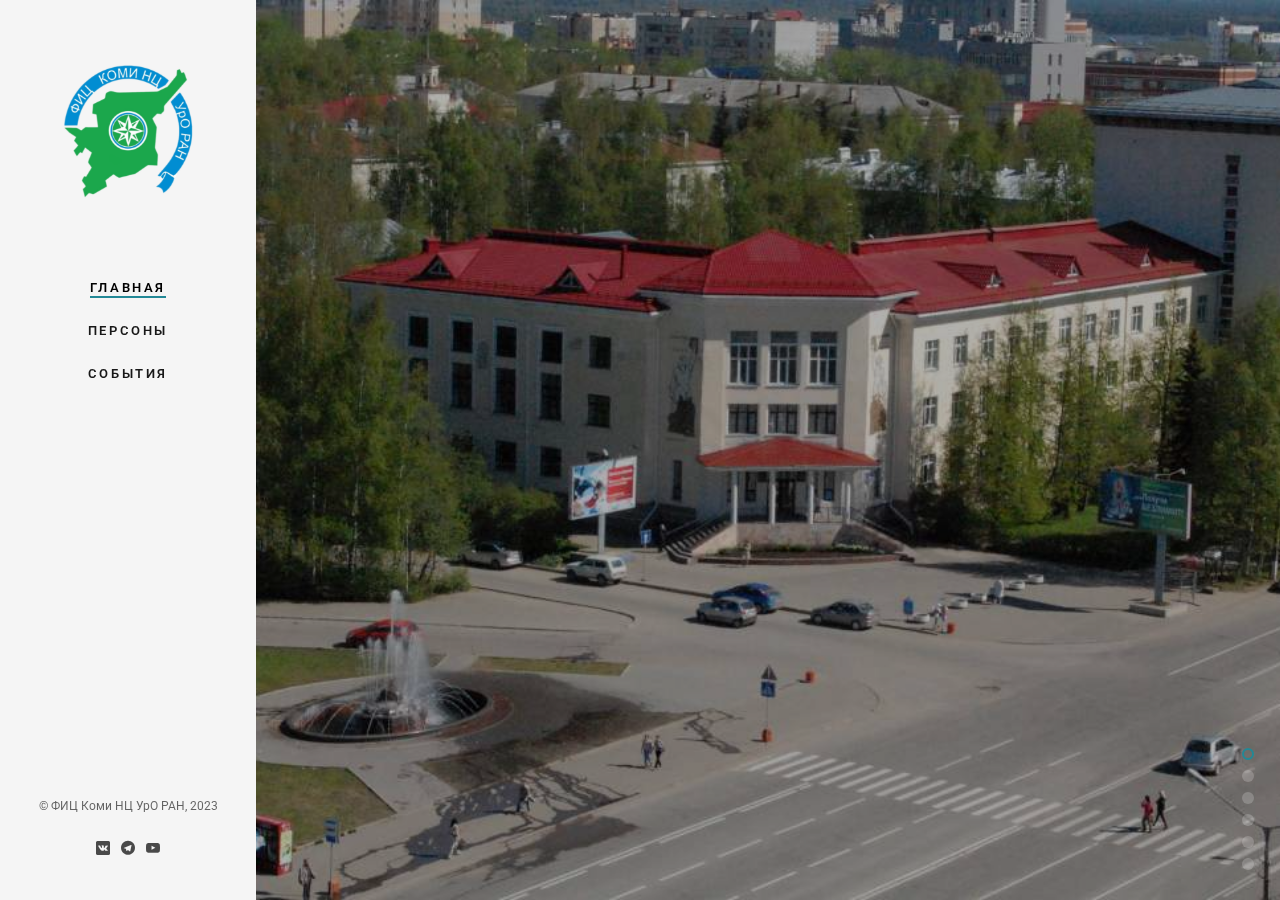
==== commit 2d8c830f: "Add files via upload" ====
--- a/index.html
+++ b/index.html
@@ -28,7 +28,6 @@
 			<nav id="fh5co-main-menu" role="navigation">
 				<ul>
 					<li class="fh5co-active"><a href="index.html">Главная</a></li>
-					<li><a href="blog.html">Институты</a></li>
 					<li><a href="person.html">Персоны</a></li>
 					<li><a href="event.html">События</a></li>
 				</ul>
@@ -56,7 +55,7 @@
 					   			<div class="col-md-8 col-md-offset-2 text-center js-fullheight slider-text">
 					   				<div class="slider-text-inner">
 					   					<h1>Институт биологии Коми научного центра Уральского отделения Российской академии наук</h1>
-											<p><a href="blog.html" class="btn btn-primary btn-learn">Подробнее<i class="icon-arrow-right3"></i></a></p>
+											<p><a href="event.html" class="btn btn-primary btn-learn">К событиям<i class="icon-arrow-right3"></i></a></p>
 					   				</div>
 					   			</div>
 					   		</div>
@@ -69,7 +68,7 @@
 					   			<div class="col-md-8 col-md-offset-2 text-center js-fullheight slider-text">
 					   				<div class="slider-text-inner">
 					   					<h1>Институт языка, литературы и истории Коми научного центра Уральского отделения Российской академии наук</h1>
-											<p><a href="blog.html" class="btn btn-primary btn-learn">Подробнее<i class="icon-arrow-right3"></i></a></p>
+											<p><a href="event.html" class="btn btn-primary btn-learn">К событиям<i class="icon-arrow-right3"></i></a></p>
 					   				</div>
 					   			</div>
 					   		</div>
@@ -82,7 +81,7 @@
 					   			<div class="col-md-8 col-md-offset-2 text-center js-fullheight slider-text">
 					   				<div class="slider-text-inner">
 					   					<h1>Институт химии Коми научного центра Уральского отделения Российской академии наук</h1>
-											<p><a href="blog.html" class="btn btn-primary btn-learn">Подробнее<i class="icon-arrow-right3"></i></a></p>
+											<p><a href="event.html" class="btn btn-primary btn-learn">К событиям<i class="icon-arrow-right3"></i></a></p>
 					   				</div>
 					   			</div>
 					   		</div>
@@ -96,7 +95,7 @@
 									<div class="slider-text-inner">
 										<h1>Институт физиологии Коми научного центра Уральского отделения Российской 
 											академии наук</h1>
-										 <p><a href="blog.html" class="btn btn-primary btn-learn">Подробнее<i class="icon-arrow-right3"></i></a></p>
+										 <p><a href="event.html" class="btn btn-primary btn-learn">К событиям<i class="icon-arrow-right3"></i></a></p>
 									</div>
 								</div>
 							</div>
@@ -110,7 +109,7 @@
 									<div class="slider-text-inner">
 										<h1>Институт социально-экономических и энергетических проблем Севера Коми научного центра Уральского отделения Российской 
 											академии наук</h1>
-										 <p><a href="blog.html" class="btn btn-primary btn-learn">Подробнее<i class="icon-arrow-right3"></i></a></p>
+										 <p><a href="event.html" class="btn btn-primary btn-learn">К событиям<i class="icon-arrow-right3"></i></a></p>
 									</div>
 								</div>
 							</div>
@@ -123,7 +122,7 @@
 								<div class="col-md-8 col-md-offset-2 text-center js-fullheight slider-text">
 									<div class="slider-text-inner">
 										<h1>Институт геологии Коми научного центра Уральского отделения Российской академии наук имени академика Н.П. Юшкина</h1>
-										 <p><a href="blog.html" class="btn btn-primary btn-learn">Подробнее<i class="icon-arrow-right3"></i></a></p>
+										 <p><a href="event.html" class="btn btn-primary btn-learn">К событиям<i class="icon-arrow-right3"></i></a></p>
 									</div>
 								</div>
 							</div>
--- a/css/style.css
+++ b/css/style.css
@@ -1226,7 +1226,7 @@
 .highlight {
     position: absolute;
     height: 10px;
-    background: rgba(255, 38, 0, 0.7);
+    background: rgba(0, 102, 255, 0.7);
     top: 20px;
     z-index: 1;
     pointer-events: none;
@@ -1316,7 +1316,7 @@
   width: 100%;
   height: 15px;
   border-radius: 5px;
-  background: linear-gradient(to right, #d3d3d3 0%, #d3d3d3 50%, #ff5733 50%, #ff5733 50%, #d3d3d3 50%, #d3d3d3 100%);
+  background: linear-gradient(to right, #d3d3d3 0%, #d3d3d3 50%, #3257bd 50%, #3257bd 50%, #d3d3d3 50%, #d3d3d3 100%);
   outline: none;
   opacity: 0.7;
   -webkit-transition: .2s;
